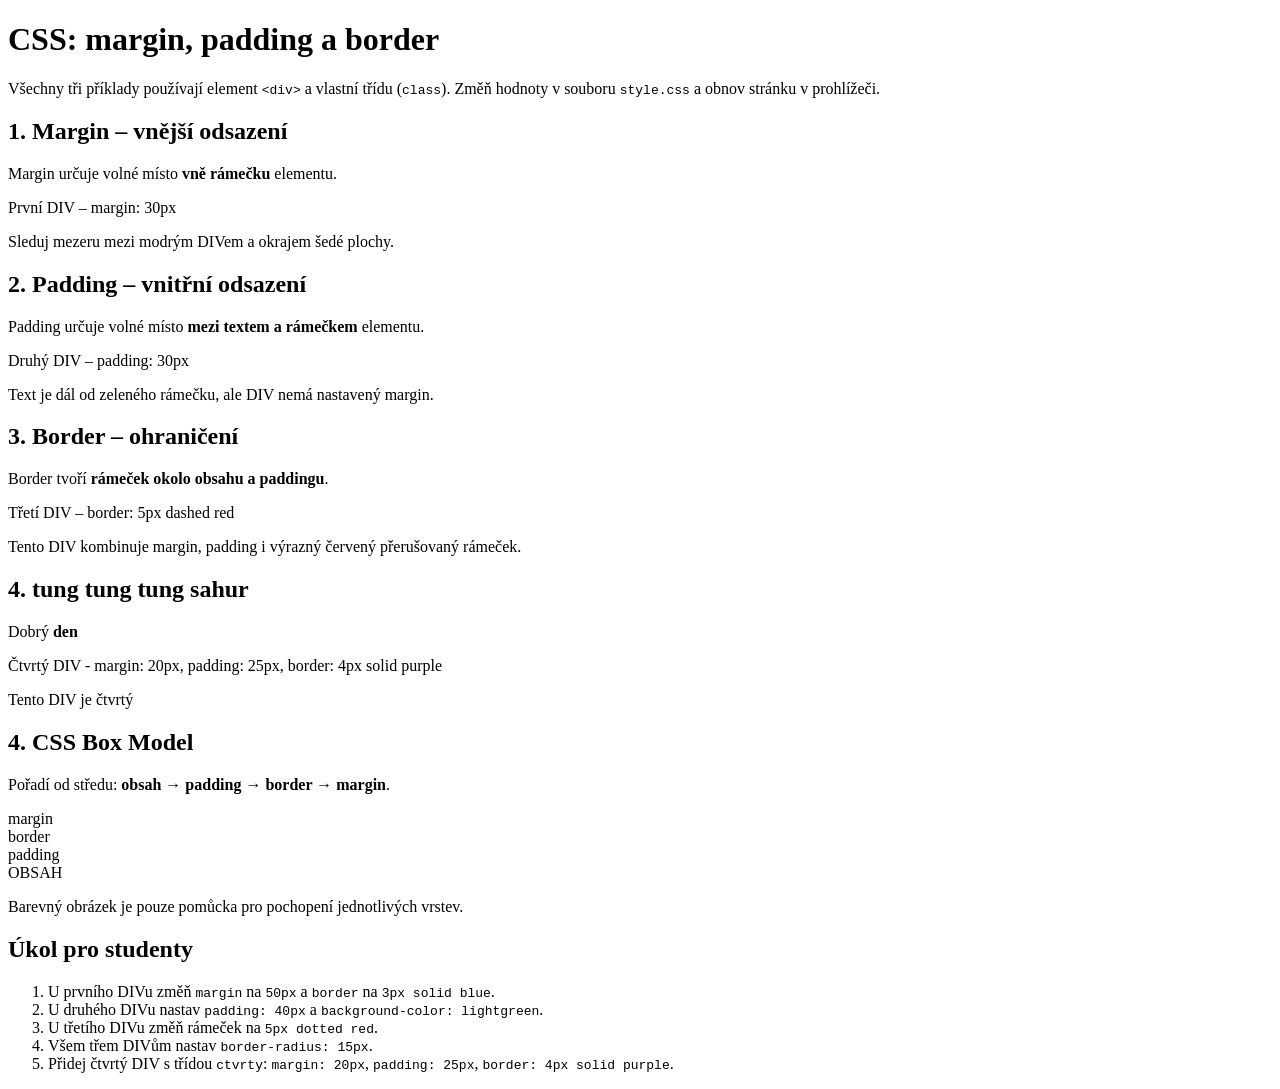
==== Stranka/index.html @ 8c3d949a "Add files via upload" ====
<!DOCTYPE html>
<html lang="cs">
<head>
    <meta charset="UTF-8">
    <meta name="viewport" content="width=device-width, initial-scale=1.0">
    <title>CSS – margin, padding a border</title>
    <!-- Připojení externího CSS souboru -->
    <link rel="stylesheet" href="style.css">
</head>
<body>
    <main>
        <h1>CSS: margin, padding a border</h1>
        <p class="uvod">
            Všechny tři příklady používají element <code>&lt;div&gt;</code>
            a vlastní třídu (<code>class</code>). Změň hodnoty v souboru
            <code>style.css</code> a obnov stránku v prohlížeči.
        </p>

        <section class="ukazka">
            <h2>1. Margin – vnější odsazení</h2>
            <p>Margin určuje volné místo <strong>vně rámečku</strong> elementu.</p>
            <div class="plocha">
                <div class="prvni">První DIV – margin: 30px</div>
            </div>
            <p class="poznamka">Sleduj mezeru mezi modrým DIVem a okrajem šedé plochy.</p>
        </section>

        <section class="ukazka">
            <h2>2. Padding – vnitřní odsazení</h2>
            <p>Padding určuje volné místo <strong>mezi textem a rámečkem</strong> elementu.</p>
            <div class="plocha">
                <div class="druhy">Druhý DIV – padding: 30px</div>
            </div>
            <p class="poznamka">Text je dál od zeleného rámečku, ale DIV nemá nastavený margin.</p>
        </section>

        <section class="ukazka">
            <h2>3. Border – ohraničení</h2>
            <p>Border tvoří <strong>rámeček okolo obsahu a paddingu</strong>.</p>
            <div class="plocha">
                <div class="treti">Třetí DIV – border: 5px dashed red</div>
            </div>
            <p class="poznamka">Tento DIV kombinuje margin, padding i výrazný červený přerušovaný rámeček.</p>
        </section>
        <section class="ukazka">
            <h2>4. tung tung tung sahur</h2>
            <p>Dobrý <strong>den</strong></p>
            <div class="plocha">
                <div class="ctvrty"> Čtvrtý DIV - margin: 20px, padding: 25px, border: 4px solid purple</div>
            </div>
            <p class="poznamka"> Tento DIV je čtvrtý</p>
        </section>

        <section class="ukazka">
            <h2>4. CSS Box Model</h2>
            <p>Pořadí od středu: <strong>obsah → padding → border → margin</strong>.</p>
            <div class="model-margin">
                <span>margin</span>
                <div class="model-border">
                    <span>border</span>
                    <div class="model-padding">
                        <span>padding</span>
                        <div class="model-obsah">OBSAH</div>
                    </div>
                </div>
            </div>
            <p class="poznamka">Barevný obrázek je pouze pomůcka pro pochopení jednotlivých vrstev.</p>
        </section>

        <section class="ukazka">
            <h2>Úkol pro studenty</h2>
            <ol>
                <li>U prvního DIVu změň <code>margin</code> na <code>50px</code> a <code>border</code> na <code>3px solid blue</code>.</li>
                <li>U druhého DIVu nastav <code>padding: 40px</code> a <code>background-color: lightgreen</code>.</li>
                <li>U třetího DIVu změň rámeček na <code>5px dotted red</code>.</li>
                <li>Všem třem DIVům nastav <code>border-radius: 15px</code>.</li>
                <li>Přidej čtvrtý DIV s třídou <code>ctvrty</code>: <code>margin: 20px</code>, <code>padding: 25px</code>, <code>border: 4px solid purple</code>.</li>
            </ol>
        </section>
    </main>
</body>
</html>
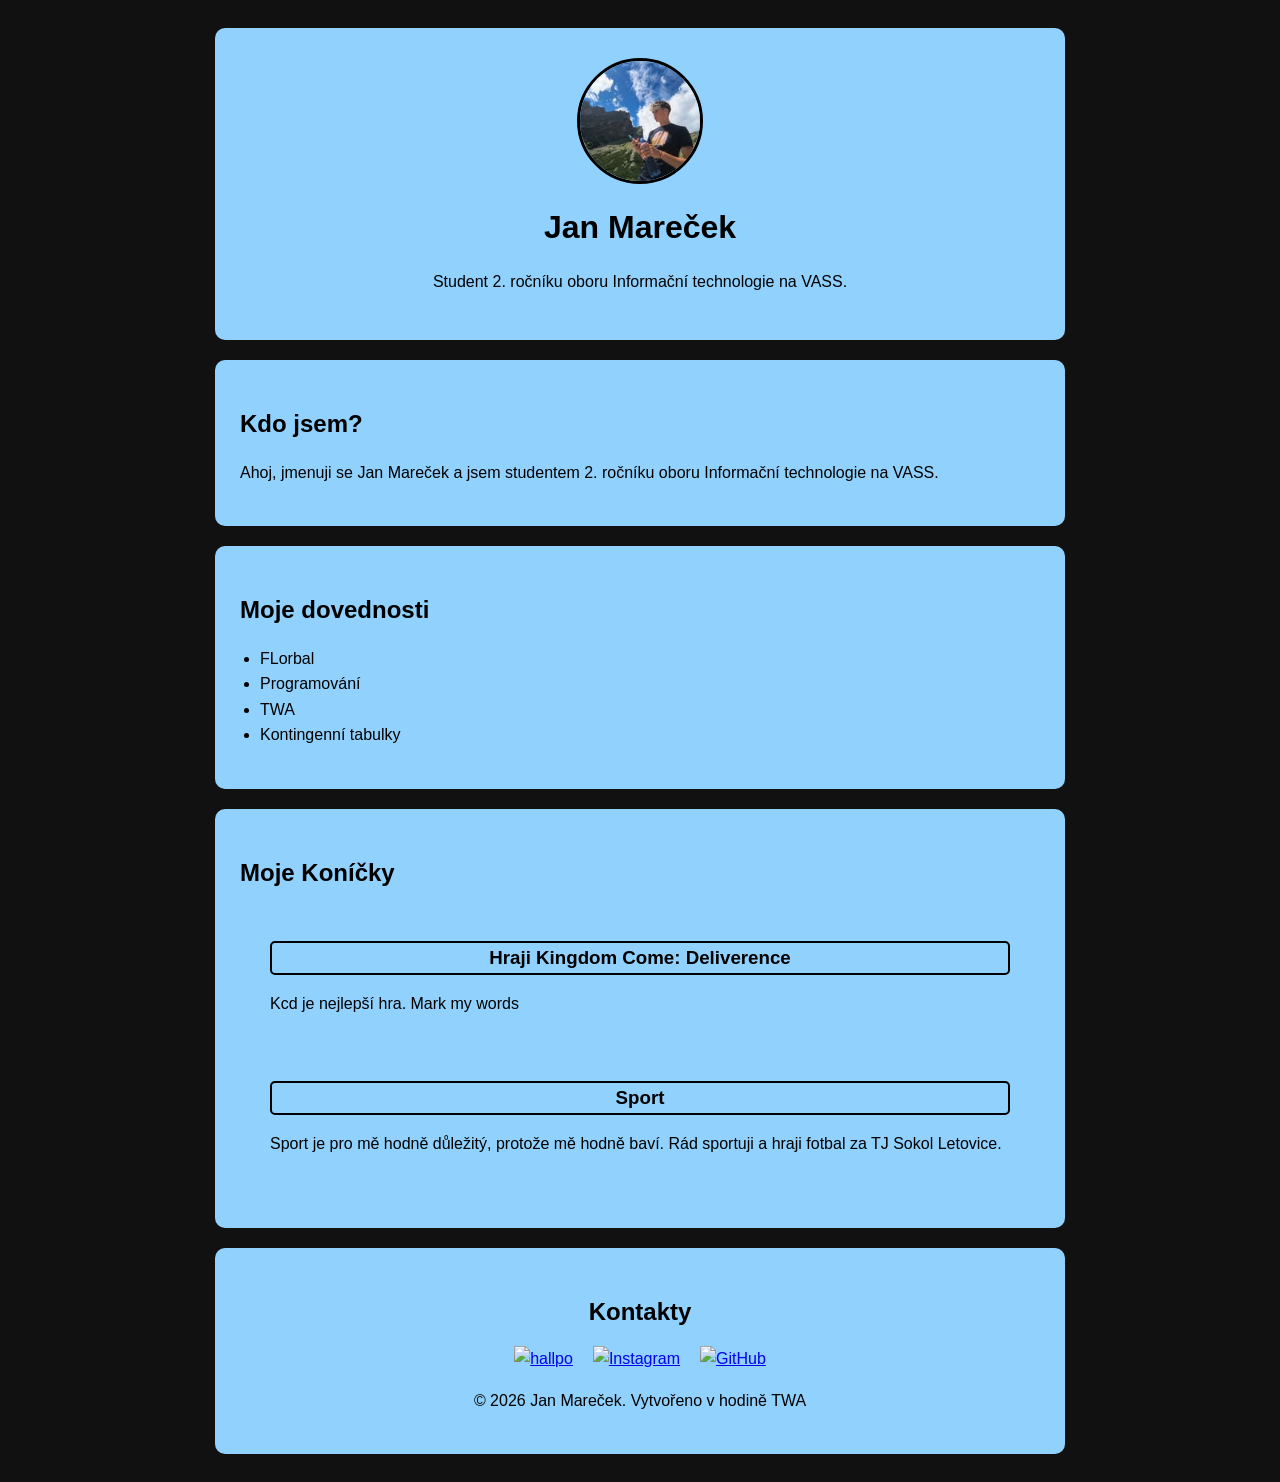
==== commit 6acd707d: "Add files via upload" ====
--- a/Stranka/index.html
+++ b/Stranka/index.html
@@ -2,81 +2,58 @@
 <html lang="cs">
 <head>
     <meta charset="UTF-8">
-    <meta name="viewport" content="width=device-width, initial-scale=1.0">
-    <title>CSS – margin, padding a border</title>
-    <!-- Připojení externího CSS souboru -->
-    <link rel="stylesheet" href="style.css">
+    <meta name="viewport" content="width=
+    , initial-scale=1.0">
+    <title>O mě Jan Mareček</title>
+    <link rel="stylesheet" href="index.css">
 </head>
 <body>
-    <main>
-        <h1>CSS: margin, padding a border</h1>
-        <p class="uvod">
-            Všechny tři příklady používají element <code>&lt;div&gt;</code>
-            a vlastní třídu (<code>class</code>). Změň hodnoty v souboru
-            <code>style.css</code> a obnov stránku v prohlížeči.
-        </p>
+    <div class = "kontejner">
+        <header class = "hlavicka">
+            <img src= "../Stranka/pic.jpg" alt="Profilový obrázek" class = "profilovka">
+            <h1>Jan Mareček</h1>
+            <p class = "description">Student 2. ročníku oboru Informační technologie na VASS.</p>
+        </header>
+        
+        <main>
+            <section class = "karta">
+                <h2>Kdo jsem?</h2>
+                <p>Ahoj, jmenuji se Jan Mareček a jsem studentem 2. ročníku oboru Informační technologie na VASS.</p>
+            </section>
+            <section class = "karta">
+                <h2>Moje dovednosti</h2>
+                <ul>
+                    <li>FLorbal</li>
+                    <li>Programování</li>
+                    <li>TWA</li>
+                    <li>Kontingenní tabulky</li>
+                </ul>
+            </section>
+            <section class = "karta">
+                <h2>Moje Koníčky</h2>
+                <div class = "mrizka-projektu">
 
-        <section class="ukazka">
-            <h2>1. Margin – vnější odsazení</h2>
-            <p>Margin určuje volné místo <strong>vně rámečku</strong> elementu.</p>
-            <div class="plocha">
-                <div class="prvni">První DIV – margin: 30px</div>
-            </div>
-            <p class="poznamka">Sleduj mezeru mezi modrým DIVem a okrajem šedé plochy.</p>
-        </section>
-
-        <section class="ukazka">
-            <h2>2. Padding – vnitřní odsazení</h2>
-            <p>Padding určuje volné místo <strong>mezi textem a rámečkem</strong> elementu.</p>
-            <div class="plocha">
-                <div class="druhy">Druhý DIV – padding: 30px</div>
-            </div>
-            <p class="poznamka">Text je dál od zeleného rámečku, ale DIV nemá nastavený margin.</p>
-        </section>
-
-        <section class="ukazka">
-            <h2>3. Border – ohraničení</h2>
-            <p>Border tvoří <strong>rámeček okolo obsahu a paddingu</strong>.</p>
-            <div class="plocha">
-                <div class="treti">Třetí DIV – border: 5px dashed red</div>
-            </div>
-            <p class="poznamka">Tento DIV kombinuje margin, padding i výrazný červený přerušovaný rámeček.</p>
-        </section>
-        <section class="ukazka">
-            <h2>4. tung tung tung sahur</h2>
-            <p>Dobrý <strong>den</strong></p>
-            <div class="plocha">
-                <div class="ctvrty"> Čtvrtý DIV - margin: 20px, padding: 25px, border: 4px solid purple</div>
-            </div>
-            <p class="poznamka"> Tento DIV je čtvrtý</p>
-        </section>
-
-        <section class="ukazka">
-            <h2>4. CSS Box Model</h2>
-            <p>Pořadí od středu: <strong>obsah → padding → border → margin</strong>.</p>
-            <div class="model-margin">
-                <span>margin</span>
-                <div class="model-border">
-                    <span>border</span>
-                    <div class="model-padding">
-                        <span>padding</span>
-                        <div class="model-obsah">OBSAH</div>
+                    <div class = "box">
+                        <h3>Hraji Kingdom Come: Deliverence</h3>
+                        <p>Kcd je nejlepší hra. Mark my words</p>
+                    </div>
+                   
+                    <div class = "box">
+                        <h3>Sport</h3>
+                        <p>Sport je pro mě hodně důležitý, protože mě hodně baví. Rád sportuji a hraji fotbal za TJ Sokol Letovice.</p>
                     </div>
                 </div>
+            </section>
+        </main>
+        <footer class = "paticka">
+            <h2>Kontakty</h2>
+            <div class = "odkazy">
+                <a href="https://www.instagram.com/martinliza007/"><img src="../Stranka/Instagram_logo_2022.svg" alt="hallpo" class="obraz"></a>
+                <a href="https://www.instagram.com/honza_marecek_/" target="_blank"><img src="../Stranka/Instagram_logo_2022.svg" alt="Instagram" class="obraz"></a>
+                <a href="https://github.com/HonzaMM"><img src="../Stranka/GitHub_Invertocat_Logo.svg" alt="GitHub" class="obraz"></a>
             </div>
-            <p class="poznamka">Barevný obrázek je pouze pomůcka pro pochopení jednotlivých vrstev.</p>
-        </section>
-
-        <section class="ukazka">
-            <h2>Úkol pro studenty</h2>
-            <ol>
-                <li>U prvního DIVu změň <code>margin</code> na <code>50px</code> a <code>border</code> na <code>3px solid blue</code>.</li>
-                <li>U druhého DIVu nastav <code>padding: 40px</code> a <code>background-color: lightgreen</code>.</li>
-                <li>U třetího DIVu změň rámeček na <code>5px dotted red</code>.</li>
-                <li>Všem třem DIVům nastav <code>border-radius: 15px</code>.</li>
-                <li>Přidej čtvrtý DIV s třídou <code>ctvrty</code>: <code>margin: 20px</code>, <code>padding: 25px</code>, <code>border: 4px solid purple</code>.</li>
-            </ol>
-        </section>
-    </main>
+            <p class="copyright">&copy; 2026 Jan Mareček. Vytvořeno v hodině TWA</p>
+        </footer>
+    </div>
 </body>
 </html>
--- a/Stranka/index.css
+++ b/Stranka/index.css
@@ -0,0 +1,118 @@
+body {
+    font-family:  Berlin Sans FB, Arial, sans-serif;
+    background: rgb(17, 17, 17);
+    background-size: cover;
+    color: #000000;
+    line-height: 1.6;
+    padding: 20px;
+}
+
+.kontejner {
+    max-width: 850px;
+    margin: auto;
+}
+
+.hlavicka {
+    text-align: center;
+    background: rgb(144, 209, 253);
+    padding: 30px;
+    border-radius: 10px;
+    margin-bottom: 20px;
+    transition:transform 0.3s ease;
+    
+    
+}
+.hlavicka:hover{
+    transition:transform 0.3s ease;
+    transform: scale(1.05);
+}
+
+.profilovka {
+    width: 120px;
+    height: 120px;
+    border-radius: 50%;
+    object-fit: cover;
+    border: 3px solid #000000;
+}
+
+.hlavicka h1 {
+    margin: 10px 0;
+    color: #000000;
+}
+
+.karta {
+    background: rgb(144, 209, 253);
+    padding: 25px;
+    border-radius: 10px;
+    margin-bottom: 20px;
+    transition:transform 0.3s ease;
+}
+.karta:hover{
+    transition:transform 0.3s ease;
+    transform: scale(1.05);
+}
+
+.karta h2 {
+    color: #000000;
+    margin-bottom: 10px;
+}
+
+.karta ul {
+    padding-left: 20px;
+}
+
+.mrizka-projektu {
+    display: grid;
+    margin: 15px;
+}
+
+.box {
+    background: rgb(144, 209, 253);
+    padding: 15px;
+
+   
+}
+
+.box h3 {
+    margin-bottom: 8px;
+    color: #000000;
+    text-align: center;
+    border: 2px solid black;
+    border-radius: 5px;
+}
+
+.paticka {
+    background: rgb(144, 209, 253);
+    padding: 25px;
+    text-align: center;
+    border-radius: 10px;
+    transition:transform 0.3s ease;
+   
+}
+.paticka:hover{
+    transition:transform 0.3s ease;
+    transform: scale(1.05);
+}
+
+.paticka h2 {
+    margin-bottom: 15px;
+}
+
+.odkazy {
+    display: flex;
+    justify-content: center;
+    gap: 20px;
+    margin-bottom: 15px;
+    color: #000000;
+    text-decoration: none;
+    
+}
+.obraz{
+    width: 35px;
+    height: auto;
+    transition:transform 0.3s ease;
+}
+.obraz:hover{
+    transform: scale(1.2);
+    transition:transform 0.3s ease;
+}
